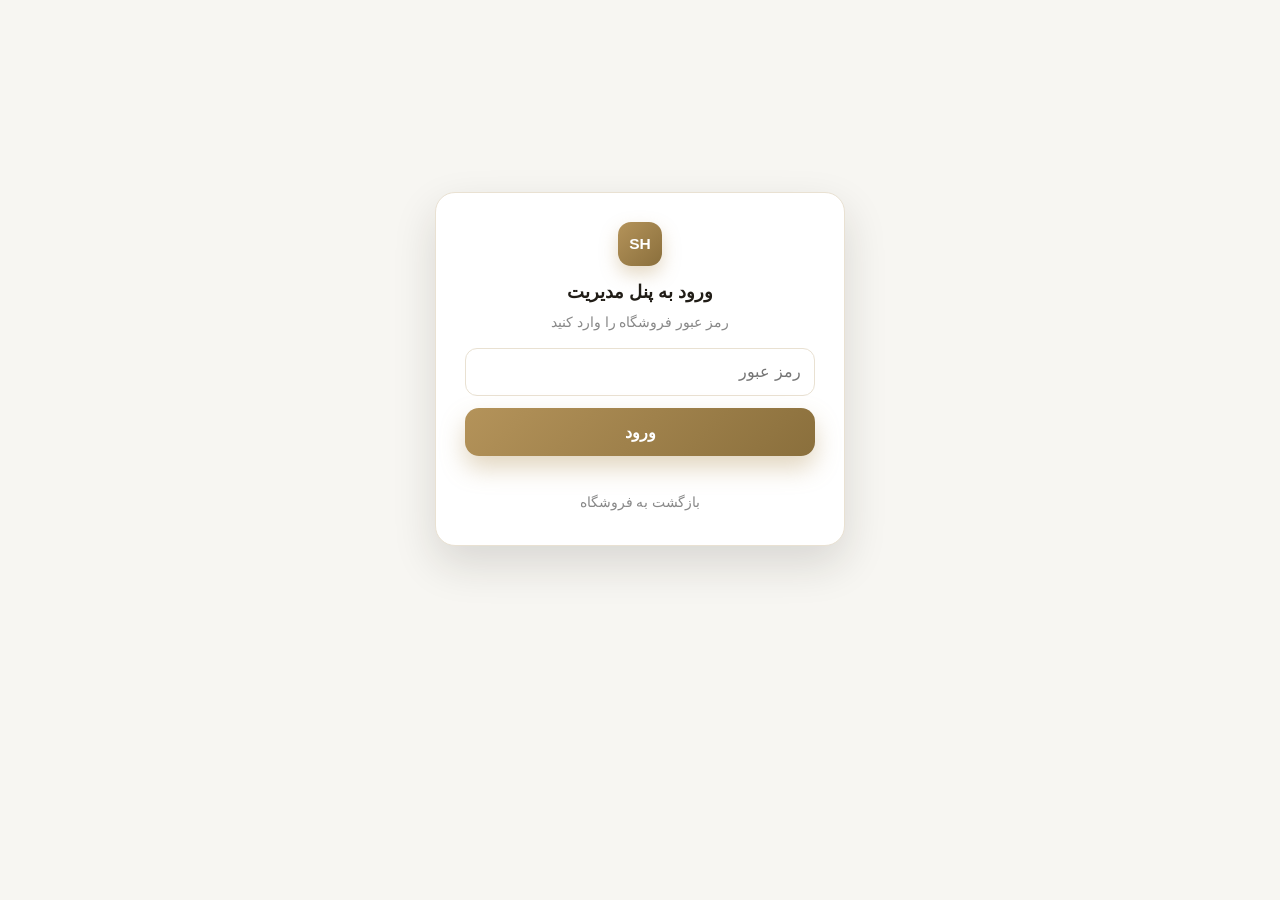
==== adminpanel.html @ ac85bfb5 "Add files via upload" ====
<!DOCTYPE html>
<html lang="fa" dir="rtl">
<head><meta charset="UTF-8"><meta name="viewport" content="width=device-width, initial-scale=1.0, viewport-fit=cover"><title>پنل مدیریت | شیما استور</title><link rel="stylesheet" href="style.css"></head>
<body>
<header class="header"><div class="container header-inner"><a href="index.html" class="logo"><span class="logo-mark">SH</span><span class="logo-text"><b>پنل مدیریت شیما</b><small>ADMIN</small></span></a><div class="header-actions"><a href="index.html" class="btn btn-ghost" style="min-height:42px;padding:.55rem 1rem">مشاهده فروشگاه</a><button class="btn btn-dark" style="min-height:42px;padding:.55rem 1rem" id="logoutBtn">خروج</button></div></div></header>
<div class="admin-wrap">
<div class="admin-top"><h2>مدیریت محصولات</h2><small style="color:#7d776d">عکس‌ها مستقیم در گالری فروشگاه نمایش داده می‌شوند</small></div>
<div class="stat-grid"><div class="stat"><small>تعداد محصولات</small><b id="statTotal">۰</b></div><div class="stat"><small>موجودی کل</small><b id="statStock">۰</b></div><div class="stat"><small>ارزش موجودی</small><b id="statValue">۰</b></div><div class="stat"><small>میانگین قیمت</small><b id="statAvg">۰</b></div></div>
<div class="panel"><h3 id="formTitle">افزودن محصول جدید</h3>
<div class="form-grid"><input id="pName" placeholder="نام محصول"><select id="pCat"><option>ظروف</option><option>اکسسوری</option></select><input id="pPrice" type="number" inputmode="numeric" placeholder="قیمت (تومان)"><input id="pOff" type="number" inputmode="numeric" placeholder="تخفیف درصد"><input id="pStock" type="number" inputmode="numeric" placeholder="موجودی"><textarea id="pDesc" placeholder="توضیحات محصول"></textarea></div>
<div class="up-box"><p><b>تصاویر محصول (حداکثر ۸ عکس)</b><br><small>اولین عکس کاور است. برای تغییر کاور روی عکس بزنید. بدون فیلتر ذخیره می‌شود.</small></p><div class="up-actions"><label class="btn btn-dark" style="cursor:pointer;min-height:44px">انتخاب از گالری گوشی<input type="file" id="fileInput" accept="image/*" multiple hidden></label><input type="text" id="imgUrl" placeholder="لینک عکس"><button class="btn btn-gold" id="addUrlBtn" style="min-height:44px">افزودن لینک</button><button class="btn btn-ghost" id="clearImgs" style="min-height:44px">پاک کردن</button></div><div class="prev-grid" id="previewGrid"></div></div>
<div style="display:flex;gap:.6rem;margin-top:1rem;flex-wrap:wrap"><button class="btn btn-gold" id="submitBtn">ثبت محصول</button><button class="btn btn-ghost" id="cancelEdit" style="display:none">انصراف</button></div>
</div>
<div class="panel"><h3>لیست محصولات</h3><div class="admin-list" id="productList"></div></div>
</div>
<script src="admin.js"></script>
</body>
</html>
---- style.css ----
*{margin:0;padding:0;box-sizing:border-box;-webkit-tap-highlight-color:transparent}
:root{--gold:#b4935a;--gold2:#8a6f3c;--cream:#f7f6f2;--ink:#211d17;--muted:#7d776d;--line:#e9e1d2;--dark:#191512;--sh:0 18px 44px rgba(33,29,23,.14);--sh-sm:0 8px 22px rgba(33,29,23,.1)}
html{scroll-behavior:smooth;scroll-padding-top:86px}
body{font-family:Vazirmatn,Tahoma,sans-serif;background:var(--cream);color:var(--ink);line-height:1.9;overflow-x:hidden;font-size:15.5px}
a{text-decoration:none;color:inherit}
button,input,select{font-family:inherit;font-size:16px}
.container{width:min(1200px,92%);margin:0 auto}
img{max-width:100%;display:block;filter:none !important;-webkit-filter:none !important;mix-blend-mode:normal}
.p-media img,.cat-card img,.hero-frame img,.about-media img,.qv-gal img,.qv-thumbs img{filter:none !important;-webkit-filter:none !important;opacity:1 !important}
.preloader{position:fixed;inset:0;background:var(--cream);z-index:200;display:grid;place-items:center;transition:opacity .5s,visibility .5s}
.preloader.hide{opacity:0;visibility:hidden}
.pre-box{display:grid;place-items:center;gap:.6rem;text-align:center}
.pre-bar{width:180px;height:6px;background:#eee;border-radius:99px;overflow:hidden}
.pre-bar span{display:block;height:100%;width:40%;background:linear-gradient(90deg,var(--gold),var(--gold2));border-radius:99px;animation:preload 1s infinite alternate}
@keyframes preload{to{transform:translateX(-120px);width:60%}}
.progress{position:fixed;top:0;right:0;height:3px;width:0;background:linear-gradient(90deg,var(--gold),var(--gold2));z-index:120}
.topbar{background:var(--dark);color:#e9dcc2;font-size:.82rem}
.topbar-inner{display:flex;justify-content:space-between;align-items:center;padding:.5rem 0;gap:.6rem}
.topbar-links a{margin-right:1rem;opacity:.8}
.header{position:sticky;top:0;z-index:60;background:rgba(247,246,242,.9);backdrop-filter:blur(14px);-webkit-backdrop-filter:blur(14px);border-bottom:1px solid var(--line);transition:.3s}
.header.scrolled{box-shadow:0 10px 28px rgba(0,0,0,.1);background:rgba(255,255,255,.93)}
.header-inner{display:flex;align-items:center;justify-content:space-between;gap:.8rem;padding:.7rem 0}
.logo{display:flex;align-items:center;gap:.65rem}
.logo-mark{width:44px;height:44px;flex-shrink:0;border-radius:13px;background:linear-gradient(135deg,var(--gold),var(--gold2));color:#fff;display:grid;place-items:center;font-weight:800;box-shadow:0 8px 18px rgba(180,147,90,.35)}
.logo-text b{display:block;line-height:1.25}.logo-text small{color:var(--muted);letter-spacing:2.5px;font-size:.62rem}
.logo.light .logo-text b{color:#fff}
.main-nav{display:flex;gap:1.3rem;align-items:center}
.main-nav a{font-weight:700;color:#4a443c;font-size:.95rem;position:relative}
.main-nav a.active{color:var(--ink)}
.main-nav a.active:after{content:"";position:absolute;bottom:-7px;right:0;width:100%;height:3px;border-radius:99px;background:linear-gradient(90deg,var(--gold),var(--gold2))}
.nav-login{border:1px solid var(--line);background:#fff;padding:.4rem 1rem !important;border-radius:99px !important}
.header-actions{display:flex;align-items:center;gap:.6rem}
.call-btn{display:flex;align-items:center;gap:.5rem;background:var(--dark);color:#fff;padding:.6rem 1rem;border-radius:99px;font-weight:700;font-size:.88rem;white-space:nowrap}
.hamb{display:none;flex-direction:column;gap:5px;background:#fff;border:1px solid var(--line);border-radius:12px;width:44px;height:44px;align-items:center;justify-content:center;cursor:pointer}
.hamb span{width:20px;height:2px;background:var(--ink);border-radius:2px;display:block}
.nav-overlay{position:fixed;inset:0;background:rgba(0,0,0,.45);opacity:0;pointer-events:none;transition:.3s;z-index:58}
.hero{position:relative;padding:2.6rem 0 0;overflow:hidden}
.hero-bg{position:absolute;inset:0;pointer-events:none}
.blob{position:absolute;border-radius:50%;filter:blur(70px);opacity:.5}
.b1{width:520px;height:520px;background:#e8d5ab;top:-160px;left:-120px;animation:blob 9s ease-in-out infinite}
.b2{width:420px;height:420px;background:#f3e8d2;bottom:-160px;right:-100px;animation:blob 11s ease-in-out infinite reverse}
.hero-grid{position:relative;display:grid;grid-template-columns:1.05fr .95fr;gap:2.2rem;align-items:center;padding-bottom:2rem}
.badge-line{display:inline-flex;align-items:center;gap:.5rem;background:#fff;border:1px solid var(--line);padding:.35rem .95rem;border-radius:99px;font-size:.82rem;color:var(--gold2);font-weight:800;box-shadow:var(--sh-sm)}
.pulse{width:9px;height:9px;border-radius:50%;background:#2e9e5b;animation:pulse 1.8s infinite}
.hero h1{font-size:clamp(1.9rem,4.6vw,3.3rem);line-height:1.45;margin:.9rem 0 .6rem;font-weight:900}
.hero h1 em{font-style:normal;background:linear-gradient(135deg,var(--gold),var(--gold2));-webkit-background-clip:text;background-clip:text;color:transparent}
.hero p{color:#5b554c;max-width:540px}
.hero-cta{display:flex;gap:.7rem;margin:1.3rem 0;flex-wrap:wrap}
.btn{display:inline-flex;align-items:center;justify-content:center;gap:.4rem;padding:.85rem 1.6rem;border-radius:14px;font-weight:800;border:0;cursor:pointer;transition:.25s;min-height:48px;position:relative;overflow:hidden}
.btn-gold{background:linear-gradient(135deg,var(--gold),var(--gold2));color:#fff;box-shadow:0 12px 24px rgba(180,147,90,.38)}
.btn-gold:hover{transform:translateY(-2px)}
.btn-ghost{background:#fff;border:1px solid var(--line)}
.btn-dark{background:var(--dark);color:#fff}
.btn-light{background:#fff;color:var(--dark)}
.btn.full{width:100%}.btn.center{text-align:center}
.shine:after{content:"";position:absolute;top:0;bottom:0;width:60px;background:linear-gradient(105deg,transparent,rgba(255,255,255,.55),transparent);right:-80px;transform:skewX(-20deg);animation:shine 3.2s infinite}
.hero-stats{display:flex;gap:1.8rem;flex-wrap:wrap}
.hero-stats b{font-size:1.25rem;display:block}
.hero-stats small{color:var(--muted)}
.hero-visual{position:relative;animation:floatY 6s ease-in-out infinite}
.hero-frame{border-radius:26px;overflow:hidden;box-shadow:var(--sh);background:#eee}
.hero-frame img{width:100%;aspect-ratio:4/4.3;object-fit:cover}
.float-card{position:absolute;background:rgba(255,255,255,.96);border:1px solid var(--line);border-radius:14px;padding:.55rem .95rem;box-shadow:var(--sh);z-index:2}
.float-card b{display:block;font-size:.88rem}.float-card small{color:var(--muted);font-size:.76rem}
.fc1{bottom:20px;right:12px}.fc2{top:20px;left:12px}
.marquee{background:var(--dark);color:#e9dcc2;overflow:hidden;padding:.7rem 0;margin-top:1rem}
.marquee-track{display:flex;gap:2.5rem;white-space:nowrap;width:max-content;animation:marq 18s linear infinite}
.marquee-track span{font-size:.88rem;font-weight:700}
.reveal{opacity:0;transform:translateY(30px);transition:opacity .85s cubic-bezier(.16,1,.3,1),transform .85s cubic-bezier(.16,1,.3,1);will-change:opacity,transform}
.reveal[data-reveal="right"]{transform:translateX(-42px)}
.reveal[data-reveal="left"]{transform:translateX(42px)}
.reveal[data-reveal="zoom"]{transform:scale(.92) translateY(14px)}
.reveal[data-delay="1"]{transition-delay:.1s}.reveal[data-delay="2"]{transition-delay:.2s}.reveal[data-delay="3"]{transition-delay:.3s}.reveal[data-delay="4"]{transition-delay:.4s}
.reveal.visible{opacity:1;transform:none}
.trust-grid{display:grid;grid-template-columns:repeat(4,1fr);gap:.9rem;margin:1.2rem 0 0}
.trust-item{background:#fff;border:1px solid var(--line);border-radius:16px;padding:.9rem;display:flex;gap:.75rem;align-items:center;transition:.3s}
.trust-item:hover{transform:translateY(-4px);box-shadow:var(--sh-sm)}
.t-ic{width:46px;height:46px;flex-shrink:0;border-radius:13px;background:#f4ecdc;color:var(--gold2);display:grid;place-items:center}
.t-ic svg{width:24px;height:24px}
.section{padding:2.8rem 0}
.sec-head{display:flex;justify-content:space-between;align-items:flex-end;gap:1rem;margin-bottom:1.3rem}
.sec-tag{color:var(--gold2);font-weight:800;font-size:.85rem}
.sec-head h2{font-size:clamp(1.3rem,3vw,1.75rem)}
.link-more{border-bottom:2px solid var(--gold);font-weight:800;white-space:nowrap}
.res-count{color:var(--muted);font-size:.85rem;background:#fff;border:1px solid var(--line);padding:.25rem .9rem;border-radius:99px}
.cat-grid{display:grid;grid-template-columns:1fr 1fr;gap:1rem}
.cat-card{position:relative;border-radius:22px;overflow:hidden;min-height:280px;display:block;background:#ddd;box-shadow:var(--sh-sm)}
.cat-card img{position:absolute;inset:0;width:100%;height:100%;object-fit:cover;transition:transform .9s cubic-bezier(.16,1,.3,1)}
.cat-card:hover img{transform:scale(1.06)}
.cat-info{position:absolute;inset:auto .9rem .9rem .9rem;background:rgba(255,255,255,.97);border-radius:16px;padding:.95rem 1.1rem}
.shop-sec{background:#fff;border-top:1px solid var(--line);border-bottom:1px solid var(--line)}
.toolbar{display:flex;justify-content:space-between;gap:.8rem;background:var(--cream);border:1px solid var(--line);padding:.75rem;border-radius:16px;margin-bottom:1.1rem}
.filters{display:flex;gap:.5rem;overflow-x:auto;scrollbar-width:none}
.filters::-webkit-scrollbar{display:none}
.f-btn{flex-shrink:0;border:1px solid var(--line);background:#fff;padding:.6rem 1.25rem;border-radius:99px;cursor:pointer;font-weight:700;min-height:44px}
.f-btn.active{background:var(--dark);color:#fff;border-color:var(--dark)}
.tool-left{display:flex;gap:.55rem}
.search,.sort{border:1px solid var(--line);border-radius:12px;padding:.65rem .9rem;background:#fff;min-height:44px}
.search{min-width:220px}
.grid{display:grid;grid-template-columns:repeat(4,1fr);gap:1rem}
.p-card{background:#fff;border:1px solid var(--line);border-radius:20px;overflow:hidden;display:flex;flex-direction:column;transition:transform .4s cubic-bezier(.16,1,.3,1),box-shadow .4s}
.p-card.visible:hover{transform:translateY(-8px);box-shadow:var(--sh)}
.p-media{position:relative;aspect-ratio:1/1;overflow:hidden;background:#efebe3}
.p-media img{width:100%;height:100%;object-fit:cover;transition:transform .7s,opacity .3s}
.p-card:hover .p-media img{transform:scale(1.05)}
.p-off{position:absolute;top:10px;right:10px;background:#c0392b;color:#fff;font-size:.73rem;font-weight:800;padding:.22rem .7rem;border-radius:99px;z-index:2}
.p-out{position:absolute;top:10px;right:10px;background:rgba(25,21,18,.88);color:#fff;font-size:.73rem;padding:.22rem .7rem;border-radius:99px;z-index:2}
.g-arrow{position:absolute;top:42%;width:34px;height:34px;border-radius:50%;border:1px solid var(--line);background:rgba(255,255,255,.94);cursor:pointer;font-size:1.25rem;display:grid;place-items:center;z-index:2}
.g-arrow.r{right:8px}.g-arrow.l{left:8px}
.g-dots{position:absolute;bottom:42px;right:0;left:0;display:flex;justify-content:center;gap:5px;z-index:2}
.g-dots span{width:7px;height:7px;border-radius:99px;background:rgba(255,255,255,.85)}
.g-dots span.on{width:22px;background:#fff}
.qv-btn{position:absolute;bottom:8px;left:8px;right:8px;background:rgba(25,21,18,.92);color:#fff;border:0;padding:.6rem;border-radius:12px;font-size:.82rem;font-weight:800;cursor:pointer}
.p-body{padding:.9rem .95rem 1rem;display:flex;flex-direction:column;flex:1}
.p-cat{font-size:.74rem;color:var(--gold2);font-weight:800}
.p-body h3{font-size:.95rem;min-height:3.2rem;display:-webkit-box;-webkit-line-clamp:2;-webkit-box-orient:vertical;overflow:hidden}
.p-price{display:flex;gap:.55rem;align-items:center;flex-wrap:wrap;margin:.35rem 0}
.p-foot{display:flex;justify-content:space-between;align-items:center;margin-top:auto;padding-top:.6rem;gap:.5rem}
.stock{font-size:.76rem;color:#1e8449;font-weight:700}.stock.low{color:#b7791f}.stock.no{color:#999}
.order-btn{background:linear-gradient(135deg,var(--gold),var(--gold2));color:#fff;border:0;padding:.6rem 1.05rem;border-radius:12px;font-weight:800;min-height:42px;white-space:nowrap}
.shop-help{text-align:center;color:var(--muted);font-size:.88rem;margin-top:1.2rem;background:var(--cream);border:1px dashed var(--line);border-radius:14px;padding:.8rem}
.order-sec{background:linear-gradient(135deg,#211d17,#3a2f1f);color:#fff;padding:3rem 0;position:relative;overflow:hidden}
.order-inner{text-align:center;position:relative}
.sec-tag.light{color:#e9d29a}
.order-inner h2{font-size:clamp(1.4rem,4vw,1.9rem)}
.order-inner>p{opacity:.85;max-width:560px;margin:0 auto}
.steps{display:grid;grid-template-columns:repeat(3,1fr);gap:.9rem;margin:1.6rem 0;text-align:right}
.step{background:rgba(255,255,255,.08);border:1px solid rgba(255,255,255,.16);border-radius:18px;padding:1.2rem}
.step-n{width:38px;height:38px;border-radius:50%;background:linear-gradient(135deg,var(--gold),var(--gold2));display:grid;place-items:center;font-weight:900;margin-bottom:.6rem}
.order-cta{display:flex;gap:.7rem;justify-content:center;flex-wrap:wrap}
.testi-grid{display:grid;grid-template-columns:repeat(3,1fr);gap:.9rem}
.testi{background:#fff;border:1px solid var(--line);border-radius:18px;padding:1.2rem;box-shadow:var(--sh-sm)}
.testi p{font-size:.92rem;color:#4a443c;min-height:5rem}
.testi-user{display:flex;gap:.7rem;align-items:center;margin-top:.8rem}
.avatar{width:42px;height:42px;border-radius:50%;background:linear-gradient(135deg,var(--gold),var(--gold2));color:#fff;display:grid;place-items:center;font-weight:800}
.faq-wrap{display:grid;grid-template-columns:.9fr 1.1fr;gap:1.5rem;align-items:start}
.faq-item{background:#fff;border:1px solid var(--line);border-radius:14px;margin-bottom:.7rem;overflow:hidden}
.faq-q{width:100%;background:none;border:0;padding:.9rem 1.1rem;display:flex;justify-content:space-between;align-items:center;cursor:pointer;font-weight:800}
.faq-a{max-height:0;overflow:hidden;transition:.35s;padding:0 1.1rem;color:#5b554c;font-size:.9rem}
.faq-item.open .faq-a{max-height:200px;padding-bottom:1rem}
.about-grid{display:grid;grid-template-columns:.9fr 1.1fr;gap:2rem;align-items:center}
.about-media{border-radius:22px;overflow:hidden;box-shadow:var(--sh);background:#eee}
.about-media img{width:100%;aspect-ratio:4/4.2;object-fit:cover}
.check-list{list-style:none;margin:1rem 0}
.check-list li{padding-right:1.6rem;position:relative;margin:.4rem 0}
.check-list li:before{content:"";position:absolute;right:0;top:13px;width:10px;height:10px;border-radius:50%;background:linear-gradient(135deg,var(--gold),var(--gold2))}
.footer{background:var(--dark);color:#cfc7b8}
.foot-grid{display:grid;grid-template-columns:1.2fr 1fr 1fr 1.2fr;gap:1.4rem;padding:2.4rem 0 1.6rem}
.footer h4{color:#fff;margin-bottom:.7rem}
.footer a{display:block;opacity:.82;margin:.28rem 0}
.foot-desc{margin-top:.7rem;font-size:.9rem;opacity:.85}
.social{display:flex;gap:.45rem;margin-top:.65rem;flex-wrap:wrap}
.social span{border:1px solid #44403a;padding:.28rem .85rem;border-radius:99px;font-size:.79rem;background:#242019}
.copy{text-align:center;border-top:1px solid #332e27;padding:1rem;font-size:.84rem}
.modal{position:fixed;inset:0;display:grid;place-items:center;z-index:95;padding:1rem;opacity:0;pointer-events:none;transition:.3s;background:rgba(15,12,9,.55)}
.modal.show{opacity:1;pointer-events:auto}
.modal-card{background:#fff;border-radius:22px;width:min(900px,100%);max-height:92vh;max-height:92dvh;overflow:auto;position:relative;padding:1.3rem;transform:translateY(16px) scale(.98);transition:.35s cubic-bezier(.16,1,.3,1)}
.modal.show .modal-card{transform:none}
.modal-x{position:absolute;top:12px;left:12px;width:38px;height:38px;border-radius:50%;border:1px solid var(--line);background:#fff;cursor:pointer;font-size:1.35rem;z-index:3}
.qv-grid{display:grid;grid-template-columns:1fr 1fr;gap:1.3rem}
.qv-gal{position:relative}
.qv-gal>img{width:100%;height:380px;object-fit:cover;border-radius:16px;background:#eee;cursor:zoom-in;transition:opacity .3s}
.g-count{position:absolute;top:10px;left:10px;background:rgba(0,0,0,.62);color:#fff;font-size:.74rem;padding:.18rem .75rem;border-radius:99px;z-index:2}
.qv-thumbs{display:flex;gap:.5rem;margin-top:.6rem;overflow-x:auto;scrollbar-width:none}
.qv-thumbs::-webkit-scrollbar{display:none}
.qv-thumbs img{width:64px;height:64px;flex-shrink:0;border-radius:11px;object-fit:cover;cursor:pointer;opacity:.55;border:2px solid transparent}
.qv-thumbs img.on{opacity:1;border-color:var(--gold)}
.swipe-hint{display:none;text-align:center;color:var(--muted);font-size:.76rem;margin-top:.35rem}
.qv-price{display:flex;gap:.7rem;align-items:center;flex-wrap:wrap;margin:.55rem 0}
.qv-price b{font-size:1.35rem;color:var(--gold2)}
.order-box{display:grid;gap:.6rem;margin-top:1rem;background:#fbf7ee;border:1px solid var(--line);border-radius:16px;padding:1rem}
.order-box small{color:var(--muted);text-align:center}
.lightbox{position:fixed;inset:0;background:rgba(0,0,0,.92);display:none;place-items:center;z-index:120;padding:1rem}
.lightbox.show{display:grid}
.lightbox img{max-width:94vw;max-height:86vh;max-height:86dvh;border-radius:14px}
.lightbox span{position:absolute;top:14px;left:20px;color:#fff;font-size:2.2rem;cursor:pointer;width:44px;height:44px;display:grid;place-items:center}
.fab-call{position:fixed;bottom:86px;right:16px;width:52px;height:52px;border-radius:50%;background:linear-gradient(135deg,var(--gold),var(--gold2));color:#fff;display:grid;place-items:center;z-index:64;box-shadow:0 12px 26px rgba(180,147,90,.45);animation:fabPulse 2s infinite}
.back-top{position:fixed;bottom:86px;left:16px;width:46px;height:46px;border-radius:50%;border:1px solid var(--line);background:#fff;box-shadow:var(--sh);cursor:pointer;font-size:1.3rem;opacity:0;pointer-events:none;transition:.3s;z-index:64}
.back-top.show{opacity:1;pointer-events:auto}
.bottom-nav{display:none}
@keyframes floatY{0%,100%{transform:translateY(0)}50%{transform:translateY(-10px)}}
@keyframes pulse{0%{box-shadow:0 0 0 0 rgba(46,158,91,.5)}70%{box-shadow:0 0 0 9px rgba(46,158,91,0)}100%{box-shadow:0 0 0 0 rgba(46,158,91,0)}}
@keyframes fabPulse{0%{box-shadow:0 0 0 0 rgba(180,147,90,.5)}70%{box-shadow:0 0 0 14px rgba(180,147,90,0)}100%{box-shadow:0 0 0 0 rgba(180,147,90,0)}}
@keyframes blob{0%,100%{transform:translate(0,0) scale(1)}50%{transform:translate(30px,20px) scale(1.08)}}
@keyframes shine{0%{right:-80px}60%,100%{right:120%}}
@keyframes marq{to{transform:translateX(50%)}}
.admin-wrap{width:min(1080px,94%);margin:1.6rem auto 2.5rem}
.admin-top{display:flex;justify-content:space-between;align-items:center;gap:.8rem;flex-wrap:wrap}
.stat-grid{display:grid;grid-template-columns:repeat(4,1fr);gap:.9rem;margin:1rem 0}
.stat{background:#fff;border:1px solid var(--line);border-radius:16px;padding:1rem;box-shadow:var(--sh-sm)}
.stat small{color:var(--muted)}.stat b{font-size:1.3rem;display:block}
.panel{background:#fff;border:1px solid var(--line);border-radius:18px;padding:1.3rem;margin-bottom:1rem}
.form-grid{display:grid;grid-template-columns:1fr 1fr;gap:.7rem}
.form-grid input,.form-grid select,.form-grid textarea{border:1px solid var(--line);border-radius:12px;padding:.75rem .9rem;width:100%;background:#fff}
.form-grid textarea{grid-column:1/-1;min-height:96px;resize:vertical}
.up-box{border:2px dashed var(--line);border-radius:14px;padding:1rem;margin-top:.8rem;text-align:center;background:#fbf9f4}
.up-actions{display:flex;gap:.55rem;justify-content:center;margin-top:.7rem;flex-wrap:wrap;align-items:center}
.up-actions input[type=text]{border:1px solid var(--line);border-radius:10px;padding:.65rem .8rem;min-width:200px}
.prev-grid{display:grid;grid-template-columns:repeat(4,1fr);gap:.65rem;margin-top:.8rem}
.prev{position:relative;border-radius:12px;overflow:hidden;border:1px solid var(--line);background:#fff}
.prev img{height:112px;width:100%;object-fit:cover}
.prev button{position:absolute;top:6px;left:6px;background:rgba(0,0,0,.68);color:#fff;border:0;width:28px;height:28px;border-radius:50%;cursor:pointer}
.prev .cover{position:absolute;bottom:6px;right:6px;background:var(--gold);color:#fff;font-size:.7rem;font-weight:800;padding:.12rem .65rem;border-radius:99px}
.admin-list{display:grid;grid-template-columns:repeat(3,1fr);gap:.9rem}
.a-card{border:1px solid var(--line);border-radius:16px;overflow:hidden;background:#fff}
.a-card img{height:160px;width:100%;object-fit:cover}
.a-body{padding:.85rem}.a-body small{color:var(--muted)}
.a-btns{display:flex;gap:.5rem;margin-top:.65rem}.a-btns .btn{padding:.6rem 1rem;min-height:42px;flex:1}
.login-wrap{min-height:82vh;min-height:82dvh;display:grid;place-items:center;padding:1rem}
.login-card{background:#fff;border:1px solid var(--line);border-radius:20px;padding:1.8rem;width:min(410px,100%);box-shadow:var(--sh);text-align:center}
.login-card input{width:100%;border:1px solid var(--line);border-radius:12px;padding:.85rem;margin:.8rem 0}
@media(max-width:1024px){.grid{grid-template-columns:repeat(3,1fr)}.foot-grid{grid-template-columns:1fr 1fr}.admin-list{grid-template-columns:repeat(2,1fr)}.call-btn span{display:none}.faq-wrap{grid-template-columns:1fr}.testi-grid{grid-template-columns:1fr 1fr}}
@media(max-width:820px){
.main-nav{position:fixed;top:0;bottom:0;right:-270px;width:260px;max-width:82vw;background:#fff;flex-direction:column;align-items:stretch;padding:1.6rem 1.2rem;transition:.32s;z-index:70;gap:.2rem;overflow:auto}
.main-nav.open{right:0}.main-nav a{padding:.75rem .9rem;border-radius:12px}.main-nav a.active{background:#f7ecd9}.main-nav a.active:after{display:none}
.nav-overlay.show{opacity:1;pointer-events:auto}.hamb{display:flex}
.hero-grid,.about-grid,.qv-grid,.cat-grid,.steps{grid-template-columns:1fr}
.hero-frame img{aspect-ratio:16/11}
.trust-grid{grid-template-columns:repeat(2,1fr);gap:.65rem}
.toolbar{flex-direction:column;position:sticky;top:63px;z-index:20;box-shadow:var(--sh-sm)}
.tool-left{display:grid;grid-template-columns:1fr 132px}.search{min-width:0;width:100%}
.testi-grid{grid-template-columns:1fr}
}
@media(max-width:620px){
body{font-size:14.8px;padding-bottom:72px}.container{width:94%}
.topbar-links{display:none}.topbar-inner{justify-content:center}
.hero-cta .btn{flex:1;white-space:nowrap;padding:.85rem .8rem}
.cat-card,.cat-card img{min-height:210px}
.grid{grid-template-columns:repeat(2,1fr);gap:.65rem}
.p-body{padding:.65rem .7rem .8rem}.p-body h3{font-size:.84rem;min-height:2.9rem}.p-foot{flex-direction:column;align-items:stretch;text-align:center}.order-btn{width:100%}
.g-arrow{width:30px;height:30px;top:38%}.g-dots{bottom:46px}
.foot-grid{grid-template-columns:1fr}
.modal{padding:0;place-items:end center}.modal-card{border-radius:22px 22px 0 0;width:100%;max-height:94vh;max-height:94dvh}
.qv-gal>img{height:300px}.swipe-hint{display:block}
.bottom-nav{display:flex;position:fixed;bottom:0;right:0;left:0;background:rgba(255,255,255,.97);backdrop-filter:blur(12px);border-top:1px solid var(--line);z-index:65;padding:.45rem .3rem calc(.45rem + env(safe-area-inset-bottom))}
.bottom-nav a{flex:1;display:flex;flex-direction:column;align-items:center;gap:2px;font-size:.72rem;font-weight:800;color:#5b554c}
.bottom-nav svg{width:22px;height:22px}.bottom-nav a:first-child{color:var(--gold2)}
.back-top{bottom:148px}.fab-call{bottom:148px;right:14px;width:48px;height:48px}
.stat-grid{grid-template-columns:repeat(2,1fr)}
.form-grid{grid-template-columns:1fr}
.prev-grid{grid-template-columns:repeat(3,1fr)}
.admin-list{grid-template-columns:1fr}
}
@media(prefers-reduced-motion:reduce){*{animation:none !important;transition:none !important}.reveal{opacity:1;transform:none}}
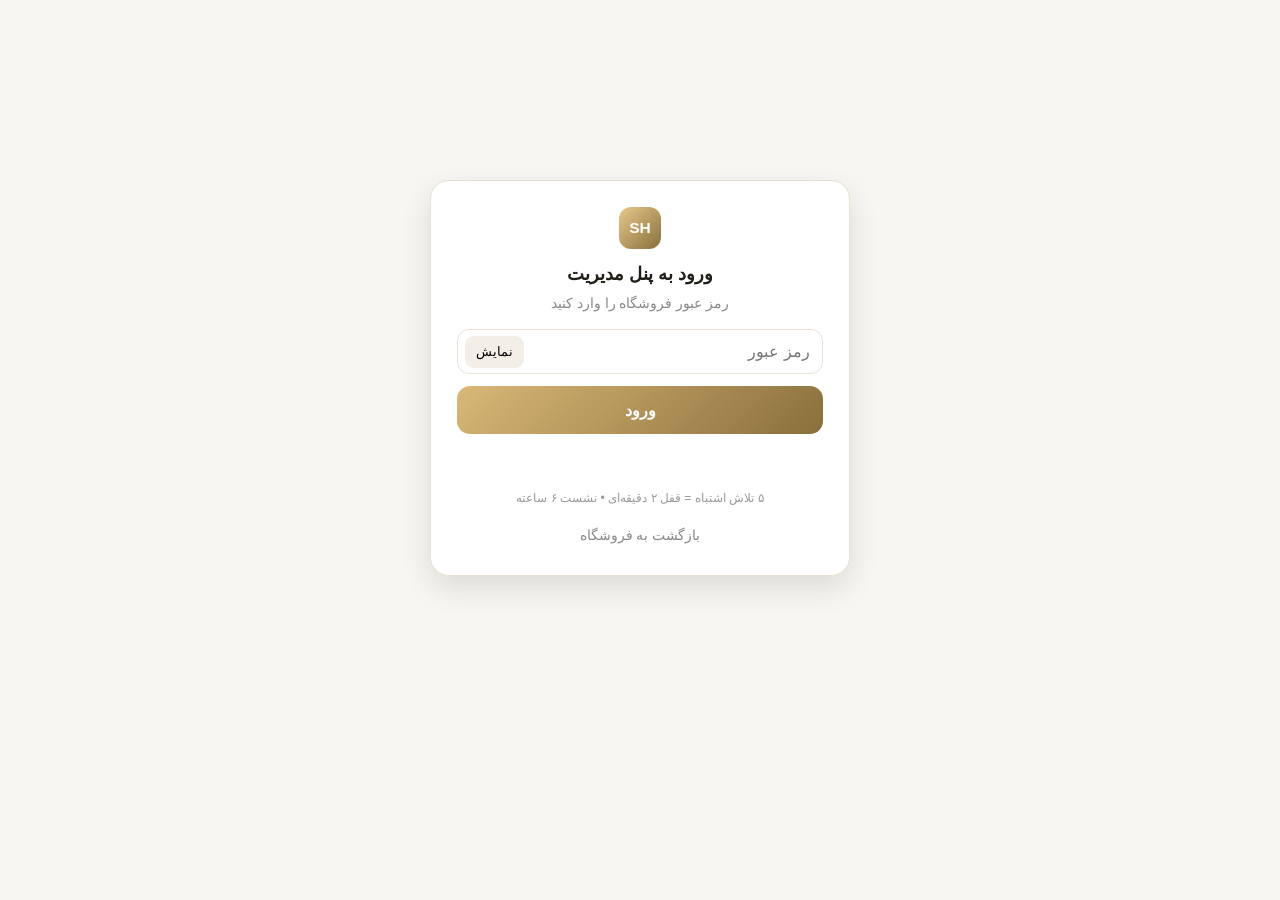
==== commit e625e0bd: "Add files via upload" ====
--- a/adminpanel.html
+++ b/adminpanel.html
@@ -1,17 +1,42 @@
 <!DOCTYPE html>
 <html lang="fa" dir="rtl">
-<head><meta charset="UTF-8"><meta name="viewport" content="width=device-width, initial-scale=1.0, viewport-fit=cover"><title>پنل مدیریت | شیما استور</title><link rel="stylesheet" href="style.css"></head>
+<head>
+<meta charset="UTF-8">
+<meta name="viewport" content="width=device-width, initial-scale=1.0, viewport-fit=cover">
+<title>پنل مدیریت | شیما استور</title>
+<link rel="stylesheet" href="style.css">
+<script>try{var s=JSON.parse(sessionStorage.getItem('shima_admin_session')||'null');var ok=s&&s.exp>Date.now();if(!ok){if(sessionStorage.getItem('shima_admin_logged_in')!=='true')location.replace('./login.html')}}catch(e){location.replace('./login.html')}</script>
+<style>.github-box{border:2px solid #c9a86a!important;background:#fffdf6!important}.github-steps{margin:.6rem 1.1rem .4rem 0;font-size:.88rem;color:#4a443c}.github-steps li{margin:.25rem 0}.github-msg{font-size:.85rem;margin-top:.5rem;min-height:1.3rem}</style>
+</head>
 <body>
-<header class="header"><div class="container header-inner"><a href="index.html" class="logo"><span class="logo-mark">SH</span><span class="logo-text"><b>پنل مدیریت شیما</b><small>ADMIN</small></span></a><div class="header-actions"><a href="index.html" class="btn btn-ghost" style="min-height:42px;padding:.55rem 1rem">مشاهده فروشگاه</a><button class="btn btn-dark" style="min-height:42px;padding:.55rem 1rem" id="logoutBtn">خروج</button></div></div></header>
+<header class="header admin-header"><div class="container header-inner">
+<a href="./index.html" class="logo"><span class="logo-mark">SH</span><span class="logo-text"><b>پنل مدیریت شیما</b><small>ADMIN</small></span></a>
+<div class="header-actions admin-actions"><a href="./index.html" class="btn btn-ghost btn-sm">مشاهده فروشگاه</a><button class="btn btn-dark btn-sm" id="logoutBtn">خروج</button></div>
+</div></header>
 <div class="admin-wrap">
-<div class="admin-top"><h2>مدیریت محصولات</h2><small style="color:#7d776d">عکس‌ها مستقیم در گالری فروشگاه نمایش داده می‌شوند</small></div>
+<div class="admin-top"><h2>مدیریت محصولات</h2><small>بدون عکس هم سایت شیک نمایش می‌دهد</small></div>
 <div class="stat-grid"><div class="stat"><small>تعداد محصولات</small><b id="statTotal">۰</b></div><div class="stat"><small>موجودی کل</small><b id="statStock">۰</b></div><div class="stat"><small>ارزش موجودی</small><b id="statValue">۰</b></div><div class="stat"><small>میانگین قیمت</small><b id="statAvg">۰</b></div></div>
 <div class="panel"><h3 id="formTitle">افزودن محصول جدید</h3>
 <div class="form-grid"><input id="pName" placeholder="نام محصول"><select id="pCat"><option>ظروف</option><option>اکسسوری</option></select><input id="pPrice" type="number" inputmode="numeric" placeholder="قیمت (تومان)"><input id="pOff" type="number" inputmode="numeric" placeholder="تخفیف درصد"><input id="pStock" type="number" inputmode="numeric" placeholder="موجودی"><textarea id="pDesc" placeholder="توضیحات محصول"></textarea></div>
-<div class="up-box"><p><b>تصاویر محصول (حداکثر ۸ عکس)</b><br><small>اولین عکس کاور است. برای تغییر کاور روی عکس بزنید. بدون فیلتر ذخیره می‌شود.</small></p><div class="up-actions"><label class="btn btn-dark" style="cursor:pointer;min-height:44px">انتخاب از گالری گوشی<input type="file" id="fileInput" accept="image/*" multiple hidden></label><input type="text" id="imgUrl" placeholder="لینک عکس"><button class="btn btn-gold" id="addUrlBtn" style="min-height:44px">افزودن لینک</button><button class="btn btn-ghost" id="clearImgs" style="min-height:44px">پاک کردن</button></div><div class="prev-grid" id="previewGrid"></div></div>
-<div style="display:flex;gap:.6rem;margin-top:1rem;flex-wrap:wrap"><button class="btn btn-gold" id="submitBtn">ثبت محصول</button><button class="btn btn-ghost" id="cancelEdit" style="display:none">انصراف</button></div>
+<div class="up-box"><p><b>تصاویر محصول (حداکثر ۸ عکس)</b><br><small>برای گیت‌هاب بهتر است «لینک عکس» بگذاری تا فایل سبک بماند. اولین عکس کاور است.</small></p><div class="up-actions"><label class="btn btn-dark btn-sm" style="cursor:pointer">انتخاب از گوشی<input type="file" id="fileInput" accept="image/*" multiple hidden></label><input type="text" id="imgUrl" placeholder="لینک عکس"><button class="btn btn-gold btn-sm" id="addUrlBtn">افزودن لینک</button><button class="btn btn-ghost btn-sm" id="clearImgs">پاک کردن</button></div><div class="prev-grid" id="previewGrid"></div></div>
+<div class="form-cta"><button class="btn btn-gold" id="submitBtn">ثبت محصول</button><button class="btn btn-ghost" id="cancelEdit" style="display:none">انصراف</button></div>
 </div>
 <div class="panel"><h3>لیست محصولات</h3><div class="admin-list" id="productList"></div></div>
+<div class="panel github-box"><h3>انتشار دائمی در گیت‌هاب</h3>
+<p class="panel-sub">ثبت در پنل اول فقط در همین مرورگر ذخیره می‌شود. برای ماندگاری برای همه:</p>
+<ol class="github-steps">
+<li>محصول را ثبت کن</li>
+<li>دکمه «دانلود products.json» را بزن</li>
+<li>در گیت‌هاب فایل <b>products.json</b> را با همین فایل جایگزین کن و Commit بزن</li>
+</ol>
+<div class="form-cta">
+<button class="btn btn-gold" id="downloadJsonBtn">دانلود products.json</button>
+<button class="btn btn-ghost" id="loadSiteBtn">بارگذاری از سایت</button>
+<label class="btn btn-ghost" style="cursor:pointer">وارد کردن فایل<input type="file" id="importJson" accept="application/json" hidden></label>
+<button class="btn btn-dark" id="wipeAllBtn">پاک کردن همه</button>
+</div>
+<p id="githubMsg" class="github-msg"></p>
+</div>
 </div>
 <script src="admin.js"></script>
 </body>
--- a/style.css
+++ b/style.css
@@ -1,244 +1,252 @@
 *{margin:0;padding:0;box-sizing:border-box;-webkit-tap-highlight-color:transparent}
-:root{--gold:#b4935a;--gold2:#8a6f3c;--cream:#f7f6f2;--ink:#211d17;--muted:#7d776d;--line:#e9e1d2;--dark:#191512;--sh:0 18px 44px rgba(33,29,23,.14);--sh-sm:0 8px 22px rgba(33,29,23,.1)}
-html{scroll-behavior:smooth;scroll-padding-top:86px}
+:root{--gold:#c9a86a;--gold2:#8a6f3c;--cream:#f7f6f2;--ink:#211d17;--muted:#7d776d;--line:#e9e1d2;--dark:#16120e;--sh:0 12px 30px rgba(33,29,23,.12)}
+html{scroll-behavior:smooth;scroll-padding-top:78px}
 body{font-family:Vazirmatn,Tahoma,sans-serif;background:var(--cream);color:var(--ink);line-height:1.9;overflow-x:hidden;font-size:15.5px}
+body.menu-open{overflow:hidden}
 a{text-decoration:none;color:inherit}
-button,input,select{font-family:inherit;font-size:16px}
+button,input,select,textarea{font-family:inherit;font-size:16px}
 .container{width:min(1200px,92%);margin:0 auto}
-img{max-width:100%;display:block;filter:none !important;-webkit-filter:none !important;mix-blend-mode:normal}
-.p-media img,.cat-card img,.hero-frame img,.about-media img,.qv-gal img,.qv-thumbs img{filter:none !important;-webkit-filter:none !important;opacity:1 !important}
-.preloader{position:fixed;inset:0;background:var(--cream);z-index:200;display:grid;place-items:center;transition:opacity .5s,visibility .5s}
+img{max-width:100%;display:block}
+.preloader{position:fixed;inset:0;background:var(--cream);z-index:300;display:grid;place-items:center;transition:opacity .3s,visibility .3s}
 .preloader.hide{opacity:0;visibility:hidden}
-.pre-box{display:grid;place-items:center;gap:.6rem;text-align:center}
-.pre-bar{width:180px;height:6px;background:#eee;border-radius:99px;overflow:hidden}
-.pre-bar span{display:block;height:100%;width:40%;background:linear-gradient(90deg,var(--gold),var(--gold2));border-radius:99px;animation:preload 1s infinite alternate}
-@keyframes preload{to{transform:translateX(-120px);width:60%}}
-.progress{position:fixed;top:0;right:0;height:3px;width:0;background:linear-gradient(90deg,var(--gold),var(--gold2));z-index:120}
-.topbar{background:var(--dark);color:#e9dcc2;font-size:.82rem}
-.topbar-inner{display:flex;justify-content:space-between;align-items:center;padding:.5rem 0;gap:.6rem}
-.topbar-links a{margin-right:1rem;opacity:.8}
-.header{position:sticky;top:0;z-index:60;background:rgba(247,246,242,.9);backdrop-filter:blur(14px);-webkit-backdrop-filter:blur(14px);border-bottom:1px solid var(--line);transition:.3s}
-.header.scrolled{box-shadow:0 10px 28px rgba(0,0,0,.1);background:rgba(255,255,255,.93)}
-.header-inner{display:flex;align-items:center;justify-content:space-between;gap:.8rem;padding:.7rem 0}
-.logo{display:flex;align-items:center;gap:.65rem}
-.logo-mark{width:44px;height:44px;flex-shrink:0;border-radius:13px;background:linear-gradient(135deg,var(--gold),var(--gold2));color:#fff;display:grid;place-items:center;font-weight:800;box-shadow:0 8px 18px rgba(180,147,90,.35)}
-.logo-text b{display:block;line-height:1.25}.logo-text small{color:var(--muted);letter-spacing:2.5px;font-size:.62rem}
+.pre-box{display:grid;place-items:center;gap:.5rem}
+.pre-bar{width:150px;height:6px;background:#e8e0cf;border-radius:99px;overflow:hidden}
+.pre-bar span{display:block;height:100%;width:40%;background:var(--gold);border-radius:99px;animation:preload .9s infinite alternate}
+@keyframes preload{to{transform:translateX(-80px)}}
+.progress{position:fixed;top:0;right:0;height:3px;width:0;background:var(--gold);z-index:200}
+.topbar{background:#100d09;color:#e9dcc2;font-size:.8rem}
+.topbar-inner{display:flex;justify-content:space-between;align-items:center;padding:.42rem 0;gap:.5rem}
+.header{position:sticky;top:0;z-index:97;background:#fff;border-bottom:1px solid var(--line)}
+.header-inner{display:flex;align-items:center;justify-content:space-between;gap:.7rem;padding:.6rem 0}
+.logo{display:flex;align-items:center;gap:.6rem;min-width:0}
+.logo-mark{width:42px;height:42px;flex-shrink:0;border-radius:12px;background:linear-gradient(135deg,#e6c98a,var(--gold2));color:#fff;display:grid;place-items:center;font-weight:900}
+.logo-text b{display:block;line-height:1.2;white-space:nowrap}.logo-text small{color:var(--muted);letter-spacing:2px;font-size:.6rem}
 .logo.light .logo-text b{color:#fff}
-.main-nav{display:flex;gap:1.3rem;align-items:center}
-.main-nav a{font-weight:700;color:#4a443c;font-size:.95rem;position:relative}
-.main-nav a.active{color:var(--ink)}
-.main-nav a.active:after{content:"";position:absolute;bottom:-7px;right:0;width:100%;height:3px;border-radius:99px;background:linear-gradient(90deg,var(--gold),var(--gold2))}
-.nav-login{border:1px solid var(--line);background:#fff;padding:.4rem 1rem !important;border-radius:99px !important}
-.header-actions{display:flex;align-items:center;gap:.6rem}
-.call-btn{display:flex;align-items:center;gap:.5rem;background:var(--dark);color:#fff;padding:.6rem 1rem;border-radius:99px;font-weight:700;font-size:.88rem;white-space:nowrap}
-.hamb{display:none;flex-direction:column;gap:5px;background:#fff;border:1px solid var(--line);border-radius:12px;width:44px;height:44px;align-items:center;justify-content:center;cursor:pointer}
-.hamb span{width:20px;height:2px;background:var(--ink);border-radius:2px;display:block}
-.nav-overlay{position:fixed;inset:0;background:rgba(0,0,0,.45);opacity:0;pointer-events:none;transition:.3s;z-index:58}
-.hero{position:relative;padding:2.6rem 0 0;overflow:hidden}
-.hero-bg{position:absolute;inset:0;pointer-events:none}
-.blob{position:absolute;border-radius:50%;filter:blur(70px);opacity:.5}
-.b1{width:520px;height:520px;background:#e8d5ab;top:-160px;left:-120px;animation:blob 9s ease-in-out infinite}
-.b2{width:420px;height:420px;background:#f3e8d2;bottom:-160px;right:-100px;animation:blob 11s ease-in-out infinite reverse}
-.hero-grid{position:relative;display:grid;grid-template-columns:1.05fr .95fr;gap:2.2rem;align-items:center;padding-bottom:2rem}
-.badge-line{display:inline-flex;align-items:center;gap:.5rem;background:#fff;border:1px solid var(--line);padding:.35rem .95rem;border-radius:99px;font-size:.82rem;color:var(--gold2);font-weight:800;box-shadow:var(--sh-sm)}
-.pulse{width:9px;height:9px;border-radius:50%;background:#2e9e5b;animation:pulse 1.8s infinite}
-.hero h1{font-size:clamp(1.9rem,4.6vw,3.3rem);line-height:1.45;margin:.9rem 0 .6rem;font-weight:900}
-.hero h1 em{font-style:normal;background:linear-gradient(135deg,var(--gold),var(--gold2));-webkit-background-clip:text;background-clip:text;color:transparent}
-.hero p{color:#5b554c;max-width:540px}
-.hero-cta{display:flex;gap:.7rem;margin:1.3rem 0;flex-wrap:wrap}
-.btn{display:inline-flex;align-items:center;justify-content:center;gap:.4rem;padding:.85rem 1.6rem;border-radius:14px;font-weight:800;border:0;cursor:pointer;transition:.25s;min-height:48px;position:relative;overflow:hidden}
-.btn-gold{background:linear-gradient(135deg,var(--gold),var(--gold2));color:#fff;box-shadow:0 12px 24px rgba(180,147,90,.38)}
-.btn-gold:hover{transform:translateY(-2px)}
+.main-nav{display:flex;gap:1.1rem;align-items:center}
+.main-nav a{font-weight:700;color:#4a443c;font-size:.92rem;padding:.25rem 0;white-space:nowrap}
+.nav-login{border:1px solid var(--line);background:#fff;padding:.4rem 1rem!important;border-radius:99px!important}
+.nav-close{display:none}
+.nav-overlay{position:fixed;inset:0;background:rgba(15,10,5,.52);z-index:95;opacity:0;pointer-events:none;transition:opacity .28s}
+.header-actions{display:flex;gap:.55rem;align-items:center;flex-shrink:0}
+.call-btn{background:var(--dark);color:#fff;padding:.55rem 1rem;border-radius:99px;font-weight:700;font-size:.85rem;white-space:nowrap}
+.hamb{display:none;flex-direction:column;gap:5px;background:#fff;border:1px solid var(--line);border-radius:12px;width:44px;height:44px;align-items:center;justify-content:center;cursor:pointer;flex-shrink:0}
+.hamb span{width:20px;height:2px;background:var(--ink);border-radius:2px;display:block;transition:transform .3s,opacity .25s}
+.hamb.active span:nth-child(1){transform:translateY(7px) rotate(45deg)}
+.hamb.active span:nth-child(2){opacity:0}
+.hamb.active span:nth-child(3){transform:translateY(-7px) rotate(-45deg)}
+.btn{display:inline-flex;align-items:center;justify-content:center;padding:.8rem 1.45rem;border-radius:13px;font-weight:800;border:0;cursor:pointer;min-height:48px;white-space:nowrap}
+.btn-sm{min-height:42px;padding:.55rem 1rem;font-size:.88rem}
+.btn-gold{background:linear-gradient(135deg,#d9b877,var(--gold2));color:#fff}
 .btn-ghost{background:#fff;border:1px solid var(--line)}
 .btn-dark{background:var(--dark);color:#fff}
-.btn-light{background:#fff;color:var(--dark)}
+.btn-light{background:#fff;color:var(--dark);border:1px solid var(--line)}
 .btn.full{width:100%}.btn.center{text-align:center}
-.shine:after{content:"";position:absolute;top:0;bottom:0;width:60px;background:linear-gradient(105deg,transparent,rgba(255,255,255,.55),transparent);right:-80px;transform:skewX(-20deg);animation:shine 3.2s infinite}
-.hero-stats{display:flex;gap:1.8rem;flex-wrap:wrap}
-.hero-stats b{font-size:1.25rem;display:block}
-.hero-stats small{color:var(--muted)}
-.hero-visual{position:relative;animation:floatY 6s ease-in-out infinite}
-.hero-frame{border-radius:26px;overflow:hidden;box-shadow:var(--sh);background:#eee}
-.hero-frame img{width:100%;aspect-ratio:4/4.3;object-fit:cover}
-.float-card{position:absolute;background:rgba(255,255,255,.96);border:1px solid var(--line);border-radius:14px;padding:.55rem .95rem;box-shadow:var(--sh);z-index:2}
-.float-card b{display:block;font-size:.88rem}.float-card small{color:var(--muted);font-size:.76rem}
-.fc1{bottom:20px;right:12px}.fc2{top:20px;left:12px}
-.marquee{background:var(--dark);color:#e9dcc2;overflow:hidden;padding:.7rem 0;margin-top:1rem}
-.marquee-track{display:flex;gap:2.5rem;white-space:nowrap;width:max-content;animation:marq 18s linear infinite}
-.marquee-track span{font-size:.88rem;font-weight:700}
-.reveal{opacity:0;transform:translateY(30px);transition:opacity .85s cubic-bezier(.16,1,.3,1),transform .85s cubic-bezier(.16,1,.3,1);will-change:opacity,transform}
-.reveal[data-reveal="right"]{transform:translateX(-42px)}
-.reveal[data-reveal="left"]{transform:translateX(42px)}
-.reveal[data-reveal="zoom"]{transform:scale(.92) translateY(14px)}
-.reveal[data-delay="1"]{transition-delay:.1s}.reveal[data-delay="2"]{transition-delay:.2s}.reveal[data-delay="3"]{transition-delay:.3s}.reveal[data-delay="4"]{transition-delay:.4s}
+.hero{position:relative;padding:2rem 0 0;overflow:hidden;background:var(--cream)}
+.hero-bg{position:absolute;inset:0;pointer-events:none}
+.blob{position:absolute;border-radius:50%;filter:blur(45px);opacity:.4}
+.b1{width:400px;height:400px;background:#e8d5ab;top:-130px;left:-90px}
+.b2{width:320px;height:320px;background:#f0e2c2;bottom:-130px;right:-70px}
+.hero-grid{display:grid;grid-template-columns:1.05fr .95fr;gap:1.8rem;align-items:center;padding-bottom:1.6rem;position:relative}
+.badge-line{display:inline-flex;align-items:center;gap:.5rem;background:#fff;border:1px solid var(--line);padding:.35rem .9rem;border-radius:99px;font-size:.8rem;color:var(--gold2);font-weight:800}
+.pulse{width:8px;height:8px;border-radius:50%;background:#2e9e5b;flex-shrink:0}
+.hero h1{font-size:clamp(1.85rem,4.4vw,3rem);line-height:1.4;margin:.75rem 0 .5rem;font-weight:900}
+.hero h1 em{font-style:normal;color:var(--gold2)}
+.hero p{color:#5b554c;max-width:520px}
+.hero-cta{display:flex;gap:.6rem;margin:1rem 0;flex-wrap:wrap}
+.hero-stats{display:flex;gap:1.5rem;background:#fff;border:1px solid var(--line);border-radius:16px;padding:.75rem 1rem;width:fit-content;max-width:100%}
+.hero-visual{position:relative;min-width:0}
+.hero-art{position:relative;border-radius:22px;background:linear-gradient(145deg,#191512,#3a2f1c 70%,#191512);min-height:380px;display:grid;place-items:center;border:1px solid rgba(201,168,106,.3);overflow:hidden}
+.art-rings i{position:absolute;border:1px solid rgba(217,184,119,.2);border-radius:50%;inset:0;margin:auto}
+.art-rings i:nth-child(1){width:240px;height:240px}.art-rings i:nth-child(2){width:320px;height:320px;opacity:.6}
+.art-main{position:relative;text-align:center;color:#fff;padding:1.4rem}
+.art-mark{width:72px;height:72px;border-radius:22px;display:grid;place-items:center;margin:0 auto .6rem;font-weight:900;font-size:1.4rem;color:#1a150f;background:linear-gradient(135deg,#fff2d6,#d9b877)}
+.art-mark.sm{width:50px;height:50px;font-size:1rem;border-radius:15px}
+.art-main b{font-size:1.4rem;display:block}.art-main small{opacity:.75}
+.art-line{width:100px;height:2px;background:var(--gold);margin:.8rem auto;border-radius:99px}
+.art-tags{display:flex;gap:.4rem;justify-content:center;flex-wrap:wrap}
+.art-tags span{font-size:.73rem;border:1px solid rgba(255,255,255,.2);padding:.2rem .7rem;border-radius:99px}
+.float-card{position:absolute;background:#fff;border:1px solid var(--line);border-radius:12px;padding:.45rem .85rem;box-shadow:var(--sh);max-width:60%}
+.fc1{bottom:14px;right:10px}.fc2{top:14px;left:10px}
+.float-card b{font-size:.84rem;display:block}.float-card small{color:var(--muted);font-size:.73rem}
+.marquee{background:#100d09;color:#e9dcc2;overflow:hidden;padding:.6rem 0;margin-top:.7rem}
+.marquee-track{display:flex;gap:2rem;white-space:nowrap;width:max-content;animation:marq 24s linear infinite}
+@keyframes marq{to{transform:translateX(50%)}}
+.reveal{opacity:0;transform:translateY(18px);transition:opacity .55s,transform .55s}
 .reveal.visible{opacity:1;transform:none}
-.trust-grid{display:grid;grid-template-columns:repeat(4,1fr);gap:.9rem;margin:1.2rem 0 0}
-.trust-item{background:#fff;border:1px solid var(--line);border-radius:16px;padding:.9rem;display:flex;gap:.75rem;align-items:center;transition:.3s}
-.trust-item:hover{transform:translateY(-4px);box-shadow:var(--sh-sm)}
-.t-ic{width:46px;height:46px;flex-shrink:0;border-radius:13px;background:#f4ecdc;color:var(--gold2);display:grid;place-items:center}
-.t-ic svg{width:24px;height:24px}
-.section{padding:2.8rem 0}
-.sec-head{display:flex;justify-content:space-between;align-items:flex-end;gap:1rem;margin-bottom:1.3rem}
-.sec-tag{color:var(--gold2);font-weight:800;font-size:.85rem}
-.sec-head h2{font-size:clamp(1.3rem,3vw,1.75rem)}
+.trust-grid{display:grid;grid-template-columns:repeat(4,1fr);gap:.75rem;margin:1rem 0 0}
+.trust-item{background:#fff;border:1px solid var(--line);border-radius:15px;padding:.8rem;display:flex;gap:.65rem;align-items:center;min-width:0}
+.t-ic{width:42px;height:42px;flex-shrink:0;border-radius:12px;background:#f7ecd9;color:var(--gold2);display:grid;place-items:center;font-weight:900}
+.section{padding:2.2rem 0;content-visibility:auto;contain-intrinsic-size:500px}
+.sec-head{display:flex;justify-content:space-between;align-items:flex-end;margin-bottom:1rem;gap:1rem;flex-wrap:wrap}
+.sec-tag{color:var(--gold2);font-weight:800;font-size:.8rem;background:#f7ecd9;padding:.15rem .7rem;border-radius:99px;display:inline-block;margin-bottom:.3rem}
+.sec-tag.light{color:#e9d29a;background:rgba(255,255,255,.08)}
+.sec-head h2{font-size:clamp(1.28rem,3vw,1.65rem)}
 .link-more{border-bottom:2px solid var(--gold);font-weight:800;white-space:nowrap}
-.res-count{color:var(--muted);font-size:.85rem;background:#fff;border:1px solid var(--line);padding:.25rem .9rem;border-radius:99px}
-.cat-grid{display:grid;grid-template-columns:1fr 1fr;gap:1rem}
-.cat-card{position:relative;border-radius:22px;overflow:hidden;min-height:280px;display:block;background:#ddd;box-shadow:var(--sh-sm)}
-.cat-card img{position:absolute;inset:0;width:100%;height:100%;object-fit:cover;transition:transform .9s cubic-bezier(.16,1,.3,1)}
-.cat-card:hover img{transform:scale(1.06)}
-.cat-info{position:absolute;inset:auto .9rem .9rem .9rem;background:rgba(255,255,255,.97);border-radius:16px;padding:.95rem 1.1rem}
+.res-count{color:var(--muted);font-size:.82rem;background:#fff;border:1px solid var(--line);padding:.2rem .8rem;border-radius:99px;white-space:nowrap}
+.cat-grid{display:grid;grid-template-columns:1fr 1fr;gap:.85rem}
+.cat-card{position:relative;border-radius:20px;overflow:hidden;min-height:240px;display:block}
+.cat-1{background:linear-gradient(135deg,#211d17,#6b542c)}
+.cat-2{background:linear-gradient(135deg,#2b2118,#8a6f3c)}
+.cat-ic{position:absolute;top:18px;right:18px;width:60px;height:60px;border-radius:17px;background:rgba(255,255,255,.13);border:1px solid rgba(255,255,255,.2);display:grid;place-items:center;color:#ffe9b8;font-size:1.6rem}
+.cat-num{position:absolute;left:14px;top:6px;font-size:3.4rem;font-weight:900;color:rgba(255,255,255,.14)}
+.cat-info{position:absolute;inset:auto .75rem .75rem .75rem;background:#fff;border-radius:15px;padding:.8rem .95rem}
+.cat-info h3{font-size:1rem}.cat-info p{font-size:.84rem;color:var(--muted)}.cat-btn{font-weight:800;color:var(--gold2);font-size:.84rem}
 .shop-sec{background:#fff;border-top:1px solid var(--line);border-bottom:1px solid var(--line)}
-.toolbar{display:flex;justify-content:space-between;gap:.8rem;background:var(--cream);border:1px solid var(--line);padding:.75rem;border-radius:16px;margin-bottom:1.1rem}
-.filters{display:flex;gap:.5rem;overflow-x:auto;scrollbar-width:none}
-.filters::-webkit-scrollbar{display:none}
-.f-btn{flex-shrink:0;border:1px solid var(--line);background:#fff;padding:.6rem 1.25rem;border-radius:99px;cursor:pointer;font-weight:700;min-height:44px}
+.toolbar{display:flex;justify-content:space-between;gap:.65rem;background:var(--cream);border:1px solid var(--line);padding:.65rem;border-radius:14px;margin-bottom:.9rem}
+.filters{display:flex;gap:.4rem;overflow-x:auto;scrollbar-width:none}.filters::-webkit-scrollbar{display:none}
+.f-btn{flex-shrink:0;border:1px solid var(--line);background:#fff;padding:.55rem 1.1rem;border-radius:99px;font-weight:700;cursor:pointer;min-height:44px}
 .f-btn.active{background:var(--dark);color:#fff;border-color:var(--dark)}
-.tool-left{display:flex;gap:.55rem}
-.search,.sort{border:1px solid var(--line);border-radius:12px;padding:.65rem .9rem;background:#fff;min-height:44px}
-.search{min-width:220px}
-.grid{display:grid;grid-template-columns:repeat(4,1fr);gap:1rem}
-.p-card{background:#fff;border:1px solid var(--line);border-radius:20px;overflow:hidden;display:flex;flex-direction:column;transition:transform .4s cubic-bezier(.16,1,.3,1),box-shadow .4s}
-.p-card.visible:hover{transform:translateY(-8px);box-shadow:var(--sh)}
-.p-media{position:relative;aspect-ratio:1/1;overflow:hidden;background:#efebe3}
-.p-media img{width:100%;height:100%;object-fit:cover;transition:transform .7s,opacity .3s}
-.p-card:hover .p-media img{transform:scale(1.05)}
-.p-off{position:absolute;top:10px;right:10px;background:#c0392b;color:#fff;font-size:.73rem;font-weight:800;padding:.22rem .7rem;border-radius:99px;z-index:2}
-.p-out{position:absolute;top:10px;right:10px;background:rgba(25,21,18,.88);color:#fff;font-size:.73rem;padding:.22rem .7rem;border-radius:99px;z-index:2}
-.g-arrow{position:absolute;top:42%;width:34px;height:34px;border-radius:50%;border:1px solid var(--line);background:rgba(255,255,255,.94);cursor:pointer;font-size:1.25rem;display:grid;place-items:center;z-index:2}
-.g-arrow.r{right:8px}.g-arrow.l{left:8px}
-.g-dots{position:absolute;bottom:42px;right:0;left:0;display:flex;justify-content:center;gap:5px;z-index:2}
-.g-dots span{width:7px;height:7px;border-radius:99px;background:rgba(255,255,255,.85)}
-.g-dots span.on{width:22px;background:#fff}
-.qv-btn{position:absolute;bottom:8px;left:8px;right:8px;background:rgba(25,21,18,.92);color:#fff;border:0;padding:.6rem;border-radius:12px;font-size:.82rem;font-weight:800;cursor:pointer}
-.p-body{padding:.9rem .95rem 1rem;display:flex;flex-direction:column;flex:1}
-.p-cat{font-size:.74rem;color:var(--gold2);font-weight:800}
-.p-body h3{font-size:.95rem;min-height:3.2rem;display:-webkit-box;-webkit-line-clamp:2;-webkit-box-orient:vertical;overflow:hidden}
-.p-price{display:flex;gap:.55rem;align-items:center;flex-wrap:wrap;margin:.35rem 0}
-.p-foot{display:flex;justify-content:space-between;align-items:center;margin-top:auto;padding-top:.6rem;gap:.5rem}
-.stock{font-size:.76rem;color:#1e8449;font-weight:700}.stock.low{color:#b7791f}.stock.no{color:#999}
-.order-btn{background:linear-gradient(135deg,var(--gold),var(--gold2));color:#fff;border:0;padding:.6rem 1.05rem;border-radius:12px;font-weight:800;min-height:42px;white-space:nowrap}
-.shop-help{text-align:center;color:var(--muted);font-size:.88rem;margin-top:1.2rem;background:var(--cream);border:1px dashed var(--line);border-radius:14px;padding:.8rem}
-.order-sec{background:linear-gradient(135deg,#211d17,#3a2f1f);color:#fff;padding:3rem 0;position:relative;overflow:hidden}
-.order-inner{text-align:center;position:relative}
-.sec-tag.light{color:#e9d29a}
-.order-inner h2{font-size:clamp(1.4rem,4vw,1.9rem)}
-.order-inner>p{opacity:.85;max-width:560px;margin:0 auto}
-.steps{display:grid;grid-template-columns:repeat(3,1fr);gap:.9rem;margin:1.6rem 0;text-align:right}
-.step{background:rgba(255,255,255,.08);border:1px solid rgba(255,255,255,.16);border-radius:18px;padding:1.2rem}
-.step-n{width:38px;height:38px;border-radius:50%;background:linear-gradient(135deg,var(--gold),var(--gold2));display:grid;place-items:center;font-weight:900;margin-bottom:.6rem}
-.order-cta{display:flex;gap:.7rem;justify-content:center;flex-wrap:wrap}
-.testi-grid{display:grid;grid-template-columns:repeat(3,1fr);gap:.9rem}
-.testi{background:#fff;border:1px solid var(--line);border-radius:18px;padding:1.2rem;box-shadow:var(--sh-sm)}
-.testi p{font-size:.92rem;color:#4a443c;min-height:5rem}
-.testi-user{display:flex;gap:.7rem;align-items:center;margin-top:.8rem}
-.avatar{width:42px;height:42px;border-radius:50%;background:linear-gradient(135deg,var(--gold),var(--gold2));color:#fff;display:grid;place-items:center;font-weight:800}
-.faq-wrap{display:grid;grid-template-columns:.9fr 1.1fr;gap:1.5rem;align-items:start}
-.faq-item{background:#fff;border:1px solid var(--line);border-radius:14px;margin-bottom:.7rem;overflow:hidden}
-.faq-q{width:100%;background:none;border:0;padding:.9rem 1.1rem;display:flex;justify-content:space-between;align-items:center;cursor:pointer;font-weight:800}
-.faq-a{max-height:0;overflow:hidden;transition:.35s;padding:0 1.1rem;color:#5b554c;font-size:.9rem}
-.faq-item.open .faq-a{max-height:200px;padding-bottom:1rem}
-.about-grid{display:grid;grid-template-columns:.9fr 1.1fr;gap:2rem;align-items:center}
-.about-media{border-radius:22px;overflow:hidden;box-shadow:var(--sh);background:#eee}
-.about-media img{width:100%;aspect-ratio:4/4.2;object-fit:cover}
-.check-list{list-style:none;margin:1rem 0}
-.check-list li{padding-right:1.6rem;position:relative;margin:.4rem 0}
-.check-list li:before{content:"";position:absolute;right:0;top:13px;width:10px;height:10px;border-radius:50%;background:linear-gradient(135deg,var(--gold),var(--gold2))}
-.footer{background:var(--dark);color:#cfc7b8}
-.foot-grid{display:grid;grid-template-columns:1.2fr 1fr 1fr 1.2fr;gap:1.4rem;padding:2.4rem 0 1.6rem}
-.footer h4{color:#fff;margin-bottom:.7rem}
-.footer a{display:block;opacity:.82;margin:.28rem 0}
-.foot-desc{margin-top:.7rem;font-size:.9rem;opacity:.85}
-.social{display:flex;gap:.45rem;margin-top:.65rem;flex-wrap:wrap}
-.social span{border:1px solid #44403a;padding:.28rem .85rem;border-radius:99px;font-size:.79rem;background:#242019}
-.copy{text-align:center;border-top:1px solid #332e27;padding:1rem;font-size:.84rem}
-.modal{position:fixed;inset:0;display:grid;place-items:center;z-index:95;padding:1rem;opacity:0;pointer-events:none;transition:.3s;background:rgba(15,12,9,.55)}
+.tool-left{display:flex;gap:.5rem;min-width:0}
+.search,.sort{border:1px solid var(--line);border-radius:11px;padding:.6rem .8rem;background:#fff;min-height:44px}
+.search{min-width:190px;flex:1}
+.grid{display:grid;grid-template-columns:repeat(4,1fr);gap:.85rem}
+.p-card{background:#fff;border:1px solid var(--line);border-radius:17px;overflow:hidden;display:flex;flex-direction:column;min-width:0}
+.p-media{position:relative;aspect-ratio:1/1;background:linear-gradient(145deg,#1c1711,#4a3d24);overflow:hidden}
+.p-media img{width:100%;height:100%;object-fit:cover}
+.p-noimg{width:100%;height:100%;min-height:220px;display:grid;place-items:center;color:#ffe9b8;text-align:center;padding:.8rem}
+.p-noimg b{font-size:1.8rem;display:block}
+.p-noimg span{font-size:.82rem;opacity:.9;display:block;overflow:hidden;max-width:100%}
+.p-off{position:absolute;top:9px;right:9px;background:#c0392b;color:#fff;font-size:.7rem;font-weight:800;padding:.2rem .6rem;border-radius:99px;z-index:2}
+.p-out{position:absolute;top:9px;right:9px;background:rgba(0,0,0,.75);color:#fff;font-size:.7rem;padding:.2rem .6rem;border-radius:99px;z-index:2}
+.g-arrow{position:absolute;top:42%;width:32px;height:32px;border-radius:50%;border:1px solid var(--line);background:#fff;cursor:pointer;z-index:2}
+.g-arrow.r{right:7px}.g-arrow.l{left:7px}
+.g-dots{position:absolute;bottom:46px;right:0;left:0;display:flex;justify-content:center;gap:5px;z-index:2}
+.g-dots span{width:6px;height:6px;border-radius:99px;background:rgba(255,255,255,.85)}
+.qv-btn{position:absolute;bottom:8px;left:8px;right:8px;background:rgba(0,0,0,.88);color:#fff;border:0;padding:.58rem;border-radius:11px;font-size:.79rem;font-weight:800;cursor:pointer}
+.p-body{padding:.75rem .8rem .85rem;display:flex;flex-direction:column;flex:1;min-width:0}
+.p-cat{font-size:.72rem;color:var(--gold2);font-weight:800}
+.p-body h3{font-size:.9rem;min-height:3rem;overflow:hidden;display:-webkit-box;-webkit-line-clamp:2;-webkit-box-orient:vertical}
+.p-price{display:flex;gap:.5rem;align-items:center;margin:.3rem 0;flex-wrap:wrap}
+.p-price s{color:#aaa;font-size:.79rem}
+.p-foot{display:flex;justify-content:space-between;align-items:center;margin-top:auto;padding-top:.5rem;gap:.5rem}
+.stock{font-size:.74rem;color:#1e8449;font-weight:700;white-space:nowrap}.stock.low{color:#b7791f}.stock.no{color:#999}
+.order-btn{background:linear-gradient(135deg,#d9b877,var(--gold2));color:#fff;border:0;padding:.55rem .95rem;border-radius:11px;font-weight:800;cursor:pointer;white-space:nowrap}
+.shop-help{text-align:center;color:var(--muted);font-size:.84rem;margin-top:.9rem;background:var(--cream);border:1px dashed var(--line);border-radius:12px;padding:.7rem}
+.order-sec{background:#131009;color:#fff;padding:2.6rem 0}
+.order-inner{text-align:center}
+.order-inner h2{font-size:clamp(1.35rem,4vw,1.8rem)}.order-inner>p{opacity:.85}
+.steps{display:grid;grid-template-columns:repeat(3,1fr);gap:.75rem;margin:1.3rem 0;text-align:right}
+.step{background:rgba(255,255,255,.07);border:1px solid rgba(255,255,255,.13);border-radius:15px;padding:1rem;min-width:0}
+.step-n{width:34px;height:34px;border-radius:50%;background:linear-gradient(135deg,var(--gold),var(--gold2));display:grid;place-items:center;font-weight:900;margin-bottom:.45rem}
+.order-cta{display:flex;gap:.55rem;justify-content:center;flex-wrap:wrap}
+.about-grid{display:grid;grid-template-columns:.9fr 1.1fr;gap:1.7rem;align-items:center}
+.about-art{position:relative;border-radius:20px;min-height:340px;background:linear-gradient(145deg,#191512,#5a4a2a);display:grid;place-items:center;padding:1.3rem;overflow:hidden}
+.about-card-main{background:#fff;border-radius:17px;padding:1.1rem 1.3rem;text-align:center;max-width:260px;position:relative;z-index:2}
+.about-badge{position:absolute;top:12px;right:12px;background:linear-gradient(135deg,#d9b877,#8a6f3c);color:#fff;border-radius:15px;padding:.5rem .9rem;text-align:center;z-index:3}
+.check-list{list-style:none;margin:.85rem 0}
+.check-list li{padding-right:1.6rem;position:relative;margin:.35rem 0}
+.check-list li:before{content:"✓";position:absolute;right:0;top:3px;width:19px;height:19px;border-radius:50%;background:var(--gold2);color:#fff;font-size:.68rem;display:grid;place-items:center}
+.footer{background:#0e0b08;color:#cfc7b8}
+.foot-grid{display:grid;grid-template-columns:1.2fr 1fr 1fr 1.2fr;gap:1.1rem;padding:2rem 0 1.3rem}
+.footer h4{color:#fff;margin-bottom:.55rem}
+.footer a{display:block;opacity:.82;margin:.22rem 0}
+.copy{text-align:center;border-top:1px solid #332e27;padding:.85rem;font-size:.82rem}
+.modal{position:fixed;inset:0;display:grid;place-items:center;z-index:120;padding:1rem;opacity:0;pointer-events:none;transition:.25s;background:rgba(0,0,0,.55)}
 .modal.show{opacity:1;pointer-events:auto}
-.modal-card{background:#fff;border-radius:22px;width:min(900px,100%);max-height:92vh;max-height:92dvh;overflow:auto;position:relative;padding:1.3rem;transform:translateY(16px) scale(.98);transition:.35s cubic-bezier(.16,1,.3,1)}
-.modal.show .modal-card{transform:none}
-.modal-x{position:absolute;top:12px;left:12px;width:38px;height:38px;border-radius:50%;border:1px solid var(--line);background:#fff;cursor:pointer;font-size:1.35rem;z-index:3}
-.qv-grid{display:grid;grid-template-columns:1fr 1fr;gap:1.3rem}
-.qv-gal{position:relative}
-.qv-gal>img{width:100%;height:380px;object-fit:cover;border-radius:16px;background:#eee;cursor:zoom-in;transition:opacity .3s}
-.g-count{position:absolute;top:10px;left:10px;background:rgba(0,0,0,.62);color:#fff;font-size:.74rem;padding:.18rem .75rem;border-radius:99px;z-index:2}
-.qv-thumbs{display:flex;gap:.5rem;margin-top:.6rem;overflow-x:auto;scrollbar-width:none}
-.qv-thumbs::-webkit-scrollbar{display:none}
-.qv-thumbs img{width:64px;height:64px;flex-shrink:0;border-radius:11px;object-fit:cover;cursor:pointer;opacity:.55;border:2px solid transparent}
-.qv-thumbs img.on{opacity:1;border-color:var(--gold)}
-.swipe-hint{display:none;text-align:center;color:var(--muted);font-size:.76rem;margin-top:.35rem}
-.qv-price{display:flex;gap:.7rem;align-items:center;flex-wrap:wrap;margin:.55rem 0}
-.qv-price b{font-size:1.35rem;color:var(--gold2)}
-.order-box{display:grid;gap:.6rem;margin-top:1rem;background:#fbf7ee;border:1px solid var(--line);border-radius:16px;padding:1rem}
-.order-box small{color:var(--muted);text-align:center}
-.lightbox{position:fixed;inset:0;background:rgba(0,0,0,.92);display:none;place-items:center;z-index:120;padding:1rem}
+.modal-card{background:#fff;border-radius:19px;width:min(860px,100%);max-height:92vh;max-height:92dvh;overflow:auto;padding:1.1rem;position:relative}
+.modal-x{position:absolute;top:10px;left:10px;width:36px;height:36px;border-radius:50%;border:1px solid var(--line);background:#fff;cursor:pointer;z-index:3}
+.qv-grid{display:grid;grid-template-columns:1fr 1fr;gap:1.1rem}
+.qv-main-wrap{position:relative;border-radius:15px;overflow:hidden;background:#1c1711;min-height:340px;display:grid;place-items:center}
+.qv-main-wrap img{width:100%;height:340px;object-fit:cover}
+.qv-noimg{min-height:340px;display:grid;place-items:center;color:#ffe9b8;padding:1rem;text-align:center}
+.qv-noimg b{font-size:2rem;display:block}
+.g-count{position:absolute;top:10px;left:10px;background:rgba(0,0,0,.6);color:#fff;font-size:.72rem;padding:.15rem .7rem;border-radius:99px;z-index:2}
+.qv-thumbs{display:flex;gap:.4rem;margin-top:.5rem;overflow-x:auto;padding-bottom:2px}
+.qv-thumbs img{width:58px;height:58px;flex-shrink:0;border-radius:10px;object-fit:cover;opacity:.6;cursor:pointer}
+.qv-thumbs img.on{opacity:1;outline:2px solid var(--gold)}
+.qv-price{display:flex;gap:.55rem;align-items:center;margin:.45rem 0;flex-wrap:wrap}
+.qv-price b{font-size:1.25rem;color:var(--gold2)}
+.order-box{display:grid;gap:.5rem;margin-top:.85rem;background:#fbf7ee;border:1px solid var(--line);border-radius:13px;padding:.85rem}
+.lightbox{position:fixed;inset:0;background:rgba(0,0,0,.9);display:none;place-items:center;z-index:150;padding:1rem}
 .lightbox.show{display:grid}
-.lightbox img{max-width:94vw;max-height:86vh;max-height:86dvh;border-radius:14px}
-.lightbox span{position:absolute;top:14px;left:20px;color:#fff;font-size:2.2rem;cursor:pointer;width:44px;height:44px;display:grid;place-items:center}
-.fab-call{position:fixed;bottom:86px;right:16px;width:52px;height:52px;border-radius:50%;background:linear-gradient(135deg,var(--gold),var(--gold2));color:#fff;display:grid;place-items:center;z-index:64;box-shadow:0 12px 26px rgba(180,147,90,.45);animation:fabPulse 2s infinite}
-.back-top{position:fixed;bottom:86px;left:16px;width:46px;height:46px;border-radius:50%;border:1px solid var(--line);background:#fff;box-shadow:var(--sh);cursor:pointer;font-size:1.3rem;opacity:0;pointer-events:none;transition:.3s;z-index:64}
+.lightbox img{max-width:94vw;max-height:86vh;max-height:86dvh;border-radius:12px}
+.lightbox span{position:absolute;top:12px;left:18px;color:#fff;font-size:2rem;cursor:pointer;width:44px;height:44px;display:grid;place-items:center}
+.fab-call{position:fixed;bottom:84px;right:13px;width:48px;height:48px;border-radius:50%;background:linear-gradient(135deg,var(--gold),var(--gold2));color:#fff;display:grid;place-items:center;z-index:60;font-size:1.35rem}
+.back-top{position:fixed;bottom:84px;left:13px;width:42px;height:42px;border-radius:50%;border:1px solid var(--line);background:#fff;cursor:pointer;opacity:0;pointer-events:none;transition:.25s;z-index:60}
 .back-top.show{opacity:1;pointer-events:auto}
 .bottom-nav{display:none}
-@keyframes floatY{0%,100%{transform:translateY(0)}50%{transform:translateY(-10px)}}
-@keyframes pulse{0%{box-shadow:0 0 0 0 rgba(46,158,91,.5)}70%{box-shadow:0 0 0 9px rgba(46,158,91,0)}100%{box-shadow:0 0 0 0 rgba(46,158,91,0)}}
-@keyframes fabPulse{0%{box-shadow:0 0 0 0 rgba(180,147,90,.5)}70%{box-shadow:0 0 0 14px rgba(180,147,90,0)}100%{box-shadow:0 0 0 0 rgba(180,147,90,0)}}
-@keyframes blob{0%,100%{transform:translate(0,0) scale(1)}50%{transform:translate(30px,20px) scale(1.08)}}
-@keyframes shine{0%{right:-80px}60%,100%{right:120%}}
-@keyframes marq{to{transform:translateX(50%)}}
-.admin-wrap{width:min(1080px,94%);margin:1.6rem auto 2.5rem}
-.admin-top{display:flex;justify-content:space-between;align-items:center;gap:.8rem;flex-wrap:wrap}
-.stat-grid{display:grid;grid-template-columns:repeat(4,1fr);gap:.9rem;margin:1rem 0}
-.stat{background:#fff;border:1px solid var(--line);border-radius:16px;padding:1rem;box-shadow:var(--sh-sm)}
-.stat small{color:var(--muted)}.stat b{font-size:1.3rem;display:block}
-.panel{background:#fff;border:1px solid var(--line);border-radius:18px;padding:1.3rem;margin-bottom:1rem}
-.form-grid{display:grid;grid-template-columns:1fr 1fr;gap:.7rem}
-.form-grid input,.form-grid select,.form-grid textarea{border:1px solid var(--line);border-radius:12px;padding:.75rem .9rem;width:100%;background:#fff}
-.form-grid textarea{grid-column:1/-1;min-height:96px;resize:vertical}
-.up-box{border:2px dashed var(--line);border-radius:14px;padding:1rem;margin-top:.8rem;text-align:center;background:#fbf9f4}
-.up-actions{display:flex;gap:.55rem;justify-content:center;margin-top:.7rem;flex-wrap:wrap;align-items:center}
-.up-actions input[type=text]{border:1px solid var(--line);border-radius:10px;padding:.65rem .8rem;min-width:200px}
-.prev-grid{display:grid;grid-template-columns:repeat(4,1fr);gap:.65rem;margin-top:.8rem}
-.prev{position:relative;border-radius:12px;overflow:hidden;border:1px solid var(--line);background:#fff}
-.prev img{height:112px;width:100%;object-fit:cover}
-.prev button{position:absolute;top:6px;left:6px;background:rgba(0,0,0,.68);color:#fff;border:0;width:28px;height:28px;border-radius:50%;cursor:pointer}
-.prev .cover{position:absolute;bottom:6px;right:6px;background:var(--gold);color:#fff;font-size:.7rem;font-weight:800;padding:.12rem .65rem;border-radius:99px}
-.admin-list{display:grid;grid-template-columns:repeat(3,1fr);gap:.9rem}
-.a-card{border:1px solid var(--line);border-radius:16px;overflow:hidden;background:#fff}
-.a-card img{height:160px;width:100%;object-fit:cover}
-.a-body{padding:.85rem}.a-body small{color:var(--muted)}
-.a-btns{display:flex;gap:.5rem;margin-top:.65rem}.a-btns .btn{padding:.6rem 1rem;min-height:42px;flex:1}
-.login-wrap{min-height:82vh;min-height:82dvh;display:grid;place-items:center;padding:1rem}
-.login-card{background:#fff;border:1px solid var(--line);border-radius:20px;padding:1.8rem;width:min(410px,100%);box-shadow:var(--sh);text-align:center}
-.login-card input{width:100%;border:1px solid var(--line);border-radius:12px;padding:.85rem;margin:.8rem 0}
-@media(max-width:1024px){.grid{grid-template-columns:repeat(3,1fr)}.foot-grid{grid-template-columns:1fr 1fr}.admin-list{grid-template-columns:repeat(2,1fr)}.call-btn span{display:none}.faq-wrap{grid-template-columns:1fr}.testi-grid{grid-template-columns:1fr 1fr}}
-@media(max-width:820px){
-.main-nav{position:fixed;top:0;bottom:0;right:-270px;width:260px;max-width:82vw;background:#fff;flex-direction:column;align-items:stretch;padding:1.6rem 1.2rem;transition:.32s;z-index:70;gap:.2rem;overflow:auto}
-.main-nav.open{right:0}.main-nav a{padding:.75rem .9rem;border-radius:12px}.main-nav a.active{background:#f7ecd9}.main-nav a.active:after{display:none}
-.nav-overlay.show{opacity:1;pointer-events:auto}.hamb{display:flex}
+.admin-wrap{width:min(1080px,94%);margin:1.3rem auto 2rem;min-width:0}
+.admin-top{display:flex;justify-content:space-between;align-items:center;gap:.6rem;flex-wrap:wrap}
+.admin-top h2{font-size:1.25rem}
+.stat-grid{display:grid;grid-template-columns:repeat(4,1fr);gap:.75rem;margin:.9rem 0}
+.stat{background:#fff;border:1px solid var(--line);border-radius:13px;padding:.85rem;min-width:0}
+.stat small{color:var(--muted);font-size:.78rem}.stat b{font-size:1.2rem;display:block;overflow:hidden;text-overflow:ellipsis}
+.panel{background:#fff;border:1px solid var(--line);border-radius:15px;padding:1.1rem;margin-bottom:.9rem;min-width:0}
+.panel h3{font-size:1.05rem}.panel-sub{font-size:.85rem;color:#777}
+.form-grid{display:grid;grid-template-columns:1fr 1fr;gap:.6rem;margin-top:.7rem}
+.form-grid input,.form-grid select,.form-grid textarea{border:1px solid var(--line);border-radius:11px;padding:.68rem .8rem;width:100%;min-width:0;background:#fff}
+.form-grid textarea{grid-column:1/-1;min-height:88px;resize:vertical}
+.up-box{border:2px dashed var(--line);border-radius:12px;padding:.85rem;margin-top:.65rem;text-align:center;background:#fbf9f4}
+.up-box small{color:#888}
+.up-actions{display:flex;gap:.45rem;justify-content:center;margin-top:.55rem;flex-wrap:wrap;align-items:center}
+.up-actions input[type=text]{border:1px solid var(--line);border-radius:10px;padding:.6rem .75rem;min-width:190px;flex:1;max-width:280px;background:#fff}
+.prev-grid{display:grid;grid-template-columns:repeat(4,1fr);gap:.55rem;margin-top:.65rem}
+.prev{position:relative;border-radius:10px;overflow:hidden;border:1px solid var(--line);background:#fff}
+.prev img{height:102px;width:100%;object-fit:cover}
+.prev button{position:absolute;top:5px;left:5px;background:rgba(0,0,0,.65);color:#fff;border:0;width:26px;height:26px;border-radius:50%;cursor:pointer}
+.prev .cover{position:absolute;bottom:5px;right:5px;background:var(--gold);color:#fff;font-size:.68rem;padding:.1rem .6rem;border-radius:99px}
+.form-cta{display:flex;gap:.55rem;margin-top:.9rem;flex-wrap:wrap}
+.admin-list{display:grid;grid-template-columns:repeat(3,1fr);gap:.75rem;margin-top:.7rem}
+.a-card{border:1px solid var(--line);border-radius:13px;overflow:hidden;background:#fff;min-width:0}
+.a-card img{height:145px;width:100%;object-fit:cover}
+.a-ph{height:145px;display:grid;place-items:center;background:linear-gradient(135deg,#1c1711,#4a3a1f);color:#ffe9b8;font-weight:800;padding:.6rem;text-align:center;font-size:.85rem}
+.a-body{padding:.75rem}.a-body b{font-size:.9rem;display:block;overflow:hidden;text-overflow:ellipsis}.a-body small{color:var(--muted);font-size:.78rem}
+.a-btns{display:flex;gap:.45rem;margin-top:.6rem}.a-btns .btn{flex:1;min-height:42px;padding:.55rem .5rem;font-size:.85rem}
+.pass-msg{font-size:.85rem;margin-top:.4rem;min-height:1.2rem}
+.login-wrap{min-height:84vh;min-height:84dvh;display:grid;place-items:center;padding:1rem}
+.login-card{background:#fff;border:1px solid var(--line);border-radius:19px;padding:1.6rem;width:min(420px,100%);text-align:center;box-shadow:var(--sh)}
+.login-card input{width:100%;border:1px solid var(--line);border-radius:12px;padding:.8rem;margin:.2rem 0;min-width:0}
+.login-sub{color:#888;font-size:.85rem;margin-bottom:.4rem}
+.pass-wrap{position:relative;margin:.55rem 0}
+.pass-wrap button{position:absolute;left:8px;top:50%;transform:translateY(-50%);background:#f3efe6;border:0;border-radius:9px;padding:.3rem .7rem;cursor:pointer;font-size:.8rem;min-height:32px}
+.caps-msg{display:none;color:#b7791f;font-size:.78rem;margin:0}
+.login-err{color:#c0392b;font-size:.85rem;min-height:1.4rem;margin-top:.4rem}
+.login-ok{color:#1e8449;font-size:.85rem;min-height:1.2rem}
+.login-hint{font-size:.76rem;color:#999;margin:.3rem 0 .6rem}
+.back-link{font-size:.85rem;color:#888}
+@media(max-width:1024px){.grid{grid-template-columns:repeat(3,1fr)}.foot-grid{grid-template-columns:1fr 1fr}.admin-list{grid-template-columns:repeat(2,1fr)}.call-btn{font-size:.78rem;padding:.5rem .8rem}}
+@media(max-width:860px){
+.hamb{display:flex}
+.nav-close{display:grid;position:absolute;top:12px;left:12px;width:38px;height:38px;border-radius:50%;border:1px solid var(--line);background:#f7f3ea;cursor:pointer;place-items:center;font-size:1.35rem;line-height:1}
+.main-nav{position:fixed;top:0;right:0;bottom:0;width:min(300px,84vw);background:#fff;flex-direction:column;align-items:stretch;justify-content:flex-start;padding:62px 14px 90px;gap:2px;z-index:96;transform:translateX(106%);transition:transform .32s cubic-bezier(.32,.72,0,1),visibility .32s;visibility:hidden;overflow-y:auto;box-shadow:-18px 0 50px rgba(0,0,0,.18);border-left:1px solid var(--line)}
+.main-nav.open{transform:none;visibility:visible}
+.main-nav a{padding:.78rem .9rem;border-radius:12px;font-size:.95rem}
+.main-nav a.active{background:#f7ecd9}
+body.menu-open .nav-overlay{opacity:1;pointer-events:auto}
 .hero-grid,.about-grid,.qv-grid,.cat-grid,.steps{grid-template-columns:1fr}
-.hero-frame img{aspect-ratio:16/11}
-.trust-grid{grid-template-columns:repeat(2,1fr);gap:.65rem}
-.toolbar{flex-direction:column;position:sticky;top:63px;z-index:20;box-shadow:var(--sh-sm)}
-.tool-left{display:grid;grid-template-columns:1fr 132px}.search{min-width:0;width:100%}
-.testi-grid{grid-template-columns:1fr}
+.hero{padding-top:1.4rem}.hero-art{min-height:300px}
+.hero-stats{width:100%;justify-content:space-between;gap:.5rem;padding:.7rem .9rem}
+.trust-grid{grid-template-columns:repeat(2,1fr);gap:.6rem}
+.toolbar{flex-direction:column;position:static;box-shadow:none}
+.tool-left{display:grid;grid-template-columns:1fr 128px}.search{min-width:0;width:100%}
+.topbar-links{display:none}.topbar-inner{justify-content:center;text-align:center}
+.admin-header .header-inner{flex-wrap:wrap}
 }
 @media(max-width:620px){
-body{font-size:14.8px;padding-bottom:72px}.container{width:94%}
-.topbar-links{display:none}.topbar-inner{justify-content:center}
-.hero-cta .btn{flex:1;white-space:nowrap;padding:.85rem .8rem}
-.cat-card,.cat-card img{min-height:210px}
-.grid{grid-template-columns:repeat(2,1fr);gap:.65rem}
-.p-body{padding:.65rem .7rem .8rem}.p-body h3{font-size:.84rem;min-height:2.9rem}.p-foot{flex-direction:column;align-items:stretch;text-align:center}.order-btn{width:100%}
-.g-arrow{width:30px;height:30px;top:38%}.g-dots{bottom:46px}
+body{font-size:14.5px;padding-bottom:68px}
+.container{width:94%}
+.logo-text b{font-size:.95rem}
+.call-btn{max-width:132px;overflow:hidden;text-overflow:ellipsis}
+.grid{grid-template-columns:repeat(2,1fr);gap:.58rem}
+.p-noimg{min-height:160px}.p-noimg b{font-size:1.35rem}
+.p-body{padding:.6rem .65rem .75rem}.p-body h3{font-size:.82rem;min-height:2.85rem}
+.p-foot{flex-direction:column;align-items:stretch;text-align:center}
+.order-btn{width:100%}
+.cat-card{min-height:215px}
 .foot-grid{grid-template-columns:1fr}
-.modal{padding:0;place-items:end center}.modal-card{border-radius:22px 22px 0 0;width:100%;max-height:94vh;max-height:94dvh}
-.qv-gal>img{height:300px}.swipe-hint{display:block}
-.bottom-nav{display:flex;position:fixed;bottom:0;right:0;left:0;background:rgba(255,255,255,.97);backdrop-filter:blur(12px);border-top:1px solid var(--line);z-index:65;padding:.45rem .3rem calc(.45rem + env(safe-area-inset-bottom))}
-.bottom-nav a{flex:1;display:flex;flex-direction:column;align-items:center;gap:2px;font-size:.72rem;font-weight:800;color:#5b554c}
-.bottom-nav svg{width:22px;height:22px}.bottom-nav a:first-child{color:var(--gold2)}
-.back-top{bottom:148px}.fab-call{bottom:148px;right:14px;width:48px;height:48px}
-.stat-grid{grid-template-columns:repeat(2,1fr)}
-.form-grid{grid-template-columns:1fr}
-.prev-grid{grid-template-columns:repeat(3,1fr)}
-.admin-list{grid-template-columns:1fr}
+.modal{padding:0;place-items:end center}.modal-card{border-radius:18px 18px 0 0;max-height:94vh;max-height:94dvh;width:100%}
+.qv-main-wrap,.qv-main-wrap img,.qv-noimg{min-height:270px;height:270px}
+.bottom-nav{display:flex;position:fixed;bottom:0;right:0;left:0;background:#fff;border-top:1px solid var(--line);z-index:60;padding:.42rem .25rem calc(.42rem + env(safe-area-inset-bottom))}
+.bottom-nav a{flex:1;text-align:center;font-size:.7rem;font-weight:800;color:#5b554c;padding:.25rem}
+.back-top,.fab-call{bottom:138px}
+.fab-call{right:12px;width:46px;height:46px}.back-top{left:12px;width:42px;height:42px}
+.stat-grid{grid-template-columns:repeat(2,1fr);gap:.6rem}
+.form-grid{grid-template-columns:1fr}.prev-grid{grid-template-columns:repeat(3,1fr)}.admin-list{grid-template-columns:1fr}
+.up-actions input[type=text]{max-width:100%;flex-basis:100%}
+.hero-cta .btn{flex:1;white-space:nowrap;padding:.8rem .7rem}
+.admin-actions{width:100%;display:grid;grid-template-columns:1fr 1fr;gap:.5rem}.admin-actions .btn{width:100%}
+.marquee-track{animation-duration:30s}
+.login-card{padding:1.3rem}
 }
-@media(prefers-reduced-motion:reduce){*{animation:none !important;transition:none !important}.reveal{opacity:1;transform:none}}+@media(max-width:380px){.trust-grid{grid-template-columns:1fr}.hero-stats{flex-direction:column;gap:.3rem}.prev-grid{grid-template-columns:repeat(2,1fr)}}
+@media(prefers-reduced-motion:reduce){*{animation:none!important;transition:none!important}.reveal{opacity:1;transform:none}}
